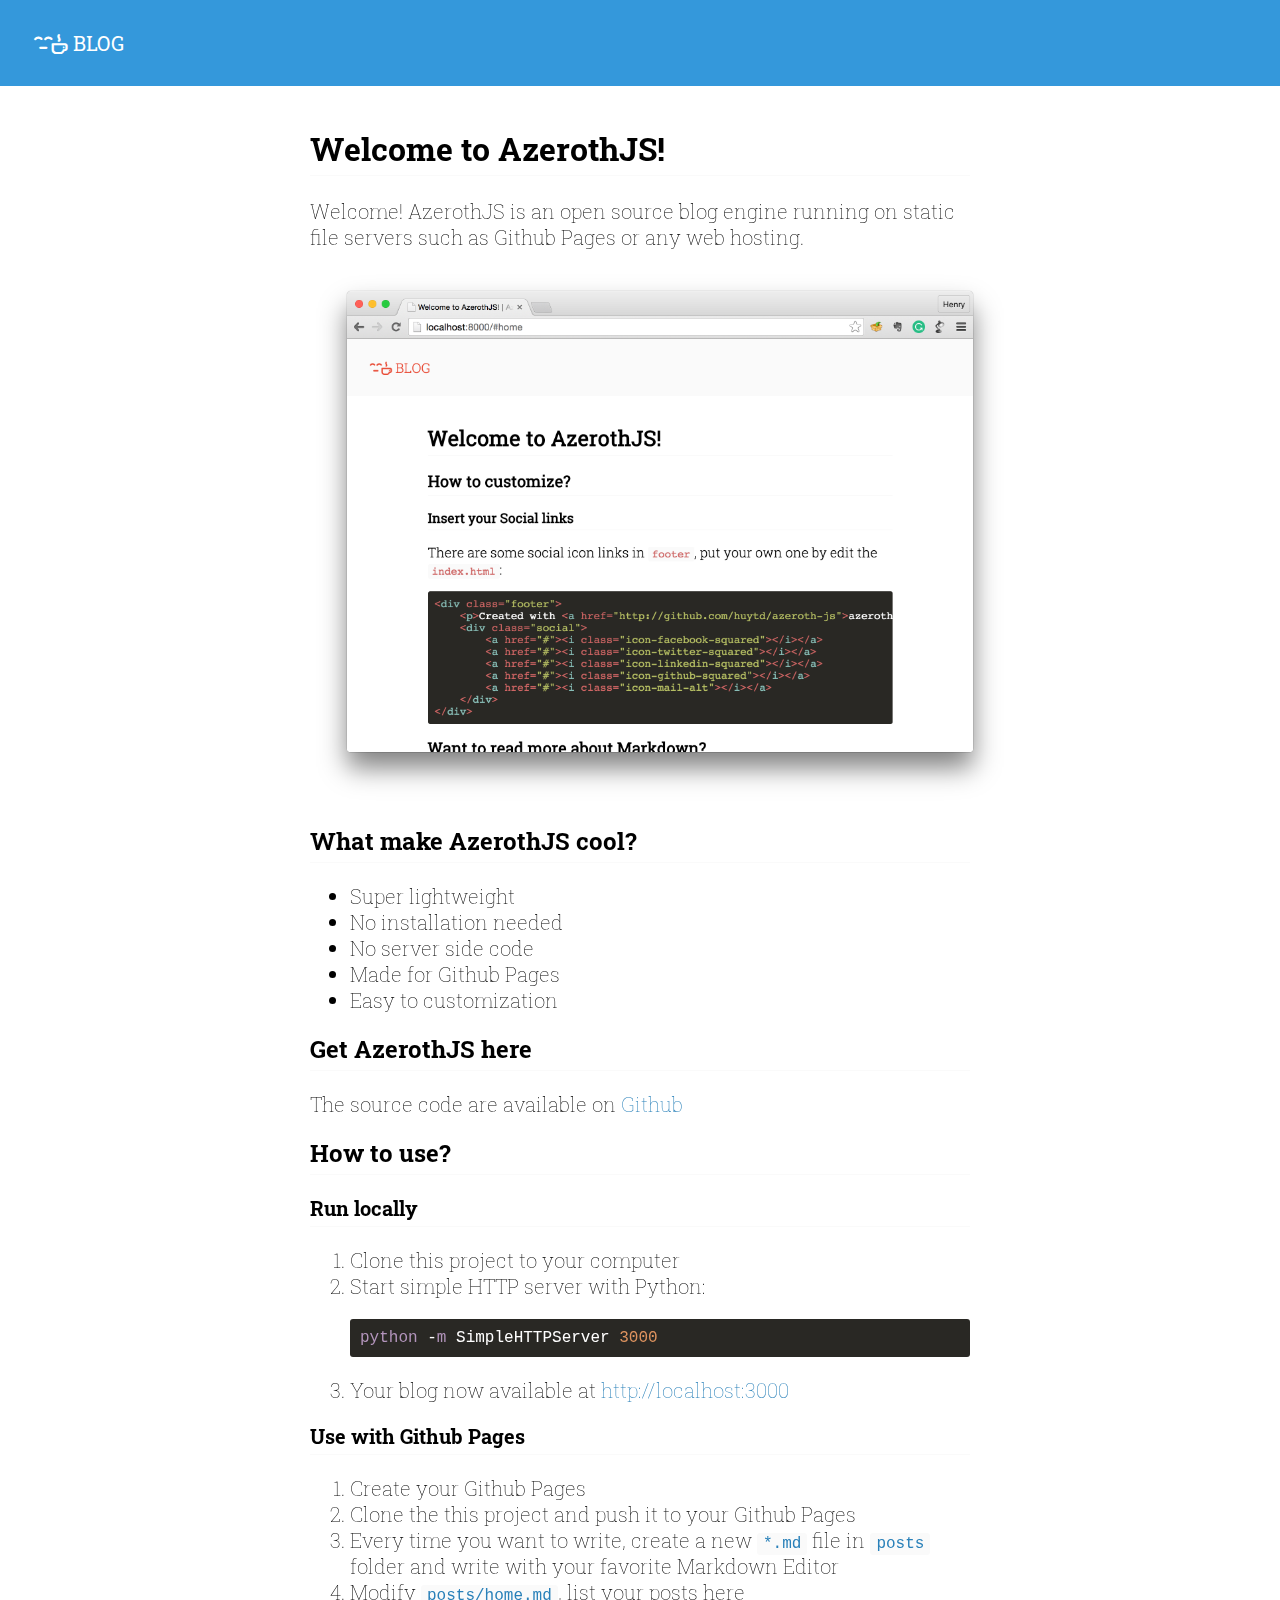
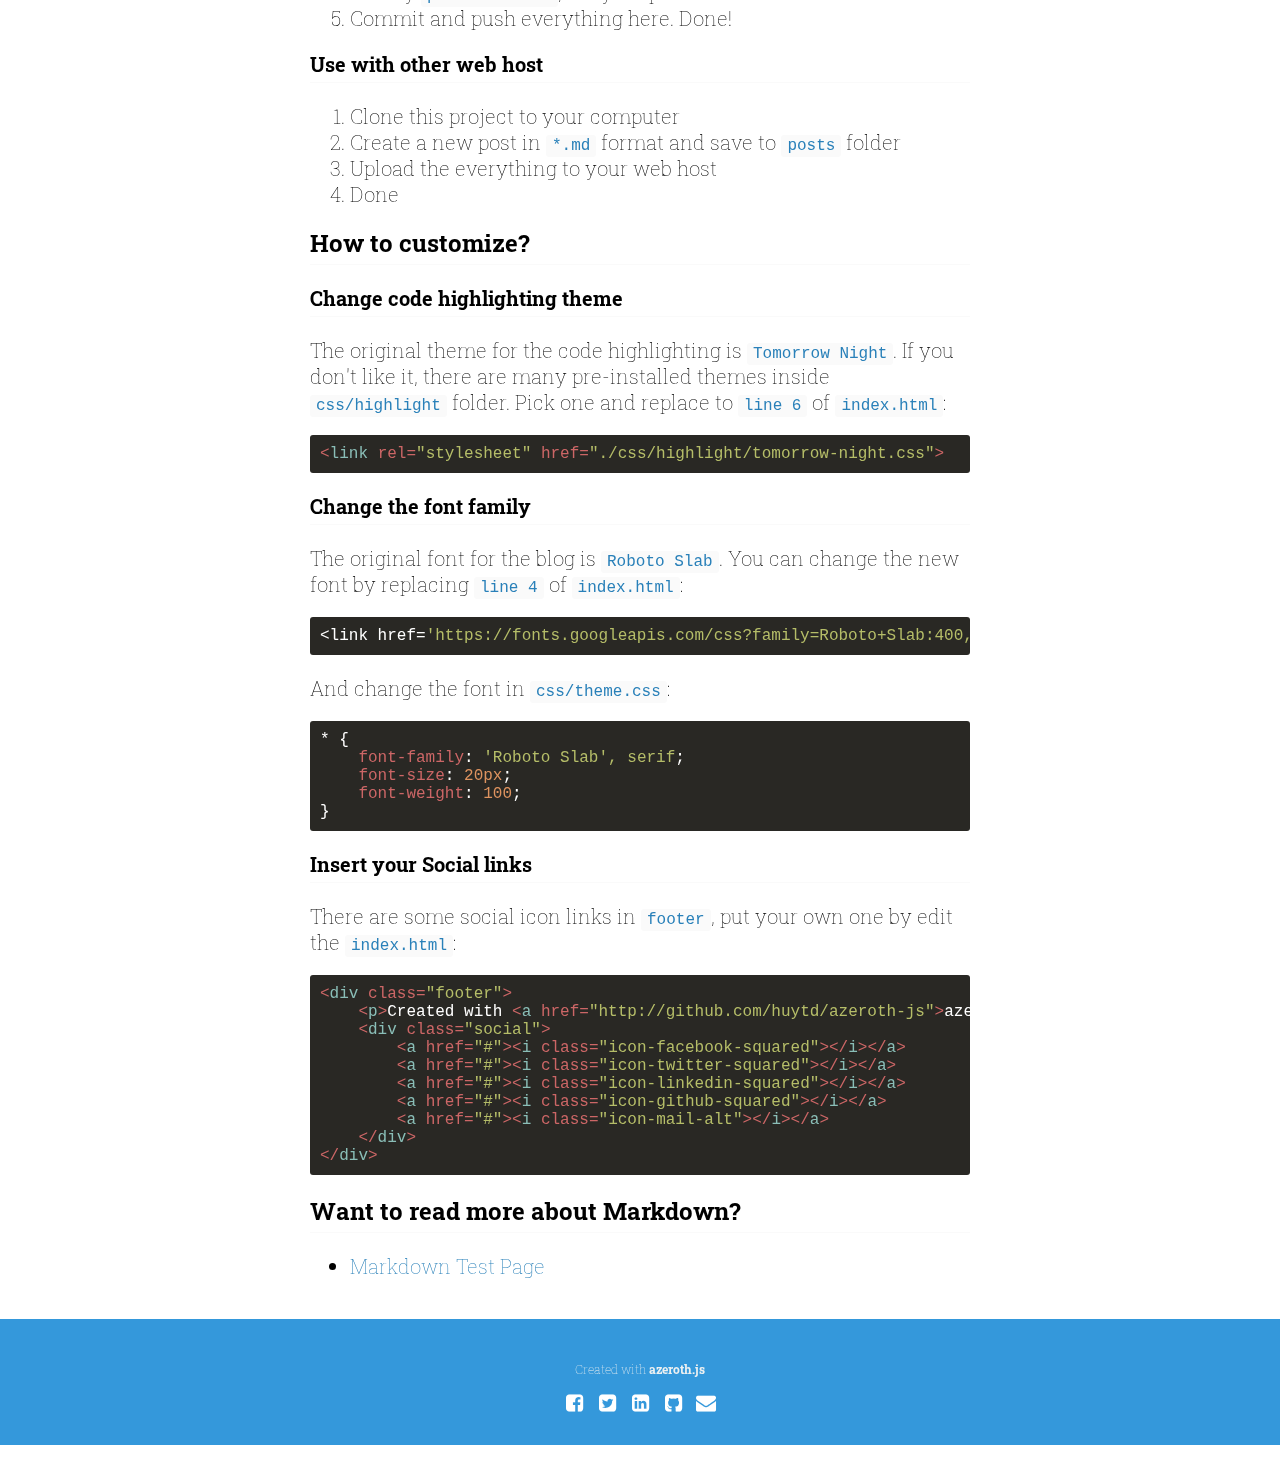
==== index.html @ 51e9a536 "Moved azeroth contents" ====
<html>
    <head>
        <title>Static Blog</title>
        <link href='https://fonts.googleapis.com/css?family=Roboto+Slab:400,300&subset=latin,vietnamese' rel='stylesheet' type='text/css'>
        <link href="./css/theme.css" rel="stylesheet" type="text/css">
        <link rel="stylesheet" href="./css/highlight/tomorrow-night.css">
        <link rel="stylesheet" href="./css/fontello.css">
        <script src="./js/highlight.pack.js"></script>
        <script src="./js/marked.js"></script>
        <script>
        var blogTitle = 'AzerothJS';

        hljs.initHighlightingOnLoad();
        marked.setOptions({
            highlight: function(code) {
                return hljs.highlightAuto(code).value;
            }
        });

        var open = function(url) {
            return new Promise(function(resolve, reject) {
                var xhr = new XMLHttpRequest;
                xhr.open('GET', url, true);

                xhr.onload = function() {
                    if (xhr.status == 200) {
                        resolve(xhr.response);
                    } else {
                        reject();
                    }
                };

                xhr.onerror = function() {
                    reject();
                }

                xhr.send();
            });
        };

        var launch = function() {
            var body = document.querySelector(".main");
            var file = window.location.hash.replace(/#/g, '') + '.md';
            if (body != undefined) {
                open('./posts/' + file).then(function(data) {
                    if (data != '') {
                        var lines = data.split('\n');
                        var title = blogTitle;
                        if (lines.length > 0) title = lines[0].replace(/#/g, '') + ' | ' + blogTitle;
                        body.innerHTML = marked(data);
                        document.title = title;
                    }
                }, function() {
                    open('./posts/home.md').then(function(data) {
                        document.title = blogTitle;
                        body.innerHTML = marked(data);
                    });
                });
            }
        };

        var startup = function() {
            launch();
        };
        </script>
    </head>
    <body onload="startup()" onhashchange="launch()">
        <div class="header">
            <a href="#home"><i class="icon icon-emo-coffee"></i> BLOG</a>
        </div>
        <div class="container">
            <div class="main"></div>
        </div>
	    <div class="footer">
            <p>Created with <a href="http://github.com/huytd/azeroth-js">azeroth.js</a></p>
            <div class="social">
                <a href="#"><i class="icon-facebook-squared"></i></a>
                <a href="#"><i class="icon-twitter-squared"></i></a>
                <a href="#"><i class="icon-linkedin-squared"></i></a>
                <a href="#"><i class="icon-github-squared"></i></a>
                <a href="#"><i class="icon-mail-alt"></i></a>
            </div>
        </div>
        <script>
          (function(i,s,o,g,r,a,m){i['GoogleAnalyticsObject']=r;i[r]=i[r]||function(){
          (i[r].q=i[r].q||[]).push(arguments)},i[r].l=1*new Date();a=s.createElement(o),
          m=s.getElementsByTagName(o)[0];a.async=1;a.src=g;m.parentNode.insertBefore(a,m)
          })(window,document,'script','https://www.google-analytics.com/analytics.js','ga');

          ga('create', 'Insert-Your-GA-ID-Here', 'auto');
          ga('send', 'pageview');
        </script>
    </body>
</html>
---- css/theme.css ----
html{
    -webkit-box-sizing: border-box;
    -moz-box-sizing: border-box;
    box-sizing: border-box;
}

*, *:before, *:after {
    -webkit-box-sizing: inherit;
    -moz-box-sizing: inherit;
    box-sizing: inherit;
}

* {
    font-family: 'Roboto Slab', serif;
    font-size: 20px;
    font-weight: 100;
}

h1 {
    font-size: 1.6em;
}

h2 {
    font-size: 1.2em;
}

h3 {
    font-size: 1.0em;
}

h4 {
    font-size: 0.8em;
}

h5 {
    font-size: 0.6em;
}

h6 {
    font-size: 0.4em;
}

h1, h2, h3, h4, h5, h6 {
    border-bottom: 1px solid #FAFAFA;
    padding-bottom: 5px;
}

strong, b, h1, h2, h3, h4, h5, h6 {
    font-weight: bold;
}

blockquote {
    font-style: italic;
    opacity: 0.6;
    border-left: 3px solid #FAFAFA;
    padding-left: 16px;
}

code {
    background: #FAFAFA;
    color: #2980b9;
    padding: 2px; border-radius: 3px;
    padding-left: 6px; padding-right: 6px;
    font-family: monospace;
    font-size: 0.8em;
}

pre {
    background: #292824 !important;
    padding: 10px; border-radius: 3px;
    font-family: monospace;
    overflow-x: scroll;
}

pre > code {
    padding: 0 !important; margin: 0 !important;
    background: none;
    color: #FFF;
}

pre code, pre code * {
    font-size: 16px !important;
    font-family: monospace !important;
}

pre.math {
  background: transparent !important;
  text-align: center;
  padding-top: 20px; padding-bottom: 20px;
}

code.math {
  background: transparent !important;
}

a {
    text-decoration: none;
    color: #fff;
}

a:hover {
    font-weight: bold;
}

img {
    max-width: 700px;
    border-radius: 3px;
}

html, body {
    margin: 0; padding: 0;
}

.container {
    max-width: 700px;
    height: auto;
    min-height: calc(100vh - 212px);
    margin: 0 auto;
    padding: 20px;
}

.container a {
    color: #2980b9;
}

.header {
    background-color: #3498db;
    padding: 30px;
    color: #FFF;
    font-weight: bold;
    font-size: 22px;
    position: relative;
}

.header .icon {
    margin-right: 10px;
}

.header > a {
    font-weight: 400;
}

.large-image {
    margin-left: calc(-1 * ((50vw - 50%)));
    max-width: 96vw;
    transform: translateX(calc(50vw - 50%));
}

.footer {
    text-align: center;
    background-color: #3498db;
    padding: 30px;
}

.footer p, .footer p > * {
    font-size: 12px;
    color: #ecf0f1;
}

.footer p a {
    font-weight: bold;
}

.footer .social {
    text-align: center;
    margin: 0 auto;
}
---- css/highlight/tomorrow-night.css ----
/* Tomorrow Night Theme */
/* http://jmblog.github.com/color-themes-for-google-code-highlightjs */
/* Original theme - https://github.com/chriskempson/tomorrow-theme */
/* http://jmblog.github.com/color-themes-for-google-code-highlightjs */

/* Tomorrow Comment */
.hljs-comment {
  color: #969896;
}

/* Tomorrow Red */
.hljs-variable,
.hljs-attribute,
.hljs-tag,
.hljs-regexp,
.ruby .hljs-constant,
.xml .hljs-tag .hljs-title,
.xml .hljs-pi,
.xml .hljs-doctype,
.html .hljs-doctype,
.css .hljs-id,
.css .hljs-class,
.css .hljs-pseudo {
  color: #cc6666;
}

/* Tomorrow Orange */
.hljs-number,
.hljs-preprocessor,
.hljs-pragma,
.hljs-built_in,
.hljs-literal,
.hljs-params,
.hljs-constant {
  color: #de935f;
}

/* Tomorrow Yellow */
.ruby .hljs-class .hljs-title,
.css .hljs-rule .hljs-attribute {
  color: #f0c674;
}

/* Tomorrow Green */
.hljs-string,
.hljs-value,
.hljs-inheritance,
.hljs-header,
.hljs-name,
.ruby .hljs-symbol,
.xml .hljs-cdata {
  color: #b5bd68;
}

/* Tomorrow Aqua */
.hljs-title,
.css .hljs-hexcolor {
  color: #8abeb7;
}

/* Tomorrow Blue */
.hljs-function,
.python .hljs-decorator,
.python .hljs-title,
.ruby .hljs-function .hljs-title,
.ruby .hljs-title .hljs-keyword,
.perl .hljs-sub,
.javascript .hljs-title,
.coffeescript .hljs-title {
  color: #81a2be;
}

/* Tomorrow Purple */
.hljs-keyword,
.javascript .hljs-function {
  color: #b294bb;
}

.hljs {
  display: block;
  overflow-x: auto;
  background: #1d1f21;
  color: #c5c8c6;
  padding: 0.5em;
  -webkit-text-size-adjust: none;
}

.coffeescript .javascript,
.javascript .xml,
.tex .hljs-formula,
.xml .javascript,
.xml .vbscript,
.xml .css,
.xml .hljs-cdata {
  opacity: 0.5;
}
---- css/fontello.css ----
@font-face {
  font-family: 'fontello';
  src: url('../font/fontello.eot?19053948');
  src: url('../font/fontello.eot?19053948#iefix') format('embedded-opentype'),
       url('../font/fontello.woff?19053948') format('woff'),
       url('../font/fontello.ttf?19053948') format('truetype'),
       url('../font/fontello.svg?19053948#fontello') format('svg');
  font-weight: normal;
  font-style: normal;
}
/* Chrome hack: SVG is rendered more smooth in Windozze. 100% magic, uncomment if you need it. */
/* Note, that will break hinting! In other OS-es font will be not as sharp as it could be */
/*
@media screen and (-webkit-min-device-pixel-ratio:0) {
  @font-face {
    font-family: 'fontello';
    src: url('../font/fontello.svg?19053948#fontello') format('svg');
  }
}
*/
 
 [class^="icon-"]:before, [class*=" icon-"]:before {
  font-family: "fontello";
  font-style: normal;
  font-weight: normal;
  speak: none;
 
  display: inline-block;
  text-decoration: inherit;
  width: 1em;
  margin-right: .2em;
  text-align: center;
  /* opacity: .8; */
 
  /* For safety - reset parent styles, that can break glyph codes*/
  font-variant: normal;
  text-transform: none;
 
  /* fix buttons height, for twitter bootstrap */
  line-height: 1em;
 
  /* Animation center compensation - margins should be symmetric */
  /* remove if not needed */
  margin-left: .2em;
 
  /* you can be more comfortable with increased icons size */
  /* font-size: 120%; */
 
  /* Font smoothing. That was taken from TWBS */
  -webkit-font-smoothing: antialiased;
  -moz-osx-font-smoothing: grayscale;
 
  /* Uncomment for 3D effect */
  /* text-shadow: 1px 1px 1px rgba(127, 127, 127, 0.3); */
}
 
.icon-emo-coffee:before { content: '\e800'; } /* '' */
.icon-emo-sunglasses:before { content: '\e801'; } /* '' */
.icon-emo-wink:before { content: '\e802'; } /* '' */
.icon-emo-grin:before { content: '\e803'; } /* '' */
.icon-emo-shoot:before { content: '\e804'; } /* '' */
.icon-mail:before { content: '\e805'; } /* '' */
.icon-mail-alt:before { content: '\e806'; } /* '' */
.icon-heart-empty:before { content: '\e807'; } /* '' */
.icon-heart:before { content: '\e808'; } /* '' */
.icon-star-empty:before { content: '\e809'; } /* '' */
.icon-star:before { content: '\e80a'; } /* '' */
.icon-thumbs-up:before { content: '\e80b'; } /* '' */
.icon-thumbs-down:before { content: '\e80c'; } /* '' */
.icon-thumbs-up-alt:before { content: '\e80d'; } /* '' */
.icon-thumbs-down-alt:before { content: '\e80e'; } /* '' */
.icon-left-open:before { content: '\e80f'; } /* '' */
.icon-right-open:before { content: '\e810'; } /* '' */
.icon-up-open:before { content: '\e811'; } /* '' */
.icon-down-open:before { content: '\e812'; } /* '' */
.icon-facebook:before { content: '\e813'; } /* '' */
.icon-facebook-squared:before { content: '\e814'; } /* '' */
.icon-github:before { content: '\e815'; } /* '' */
.icon-github-squared:before { content: '\e816'; } /* '' */
.icon-github-circled:before { content: '\e817'; } /* '' */
.icon-linkedin-squared:before { content: '\e818'; } /* '' */
.icon-linkedin:before { content: '\e819'; } /* '' */
.icon-skype:before { content: '\e81a'; } /* '' */
.icon-slack:before { content: '\e81b'; } /* '' */
.icon-stackexchange:before { content: '\e81c'; } /* '' */
.icon-stackoverflow:before { content: '\e81d'; } /* '' */
.icon-twitter-squared:before { content: '\e81e'; } /* '' */
.icon-twitter:before { content: '\e81f'; } /* '' */
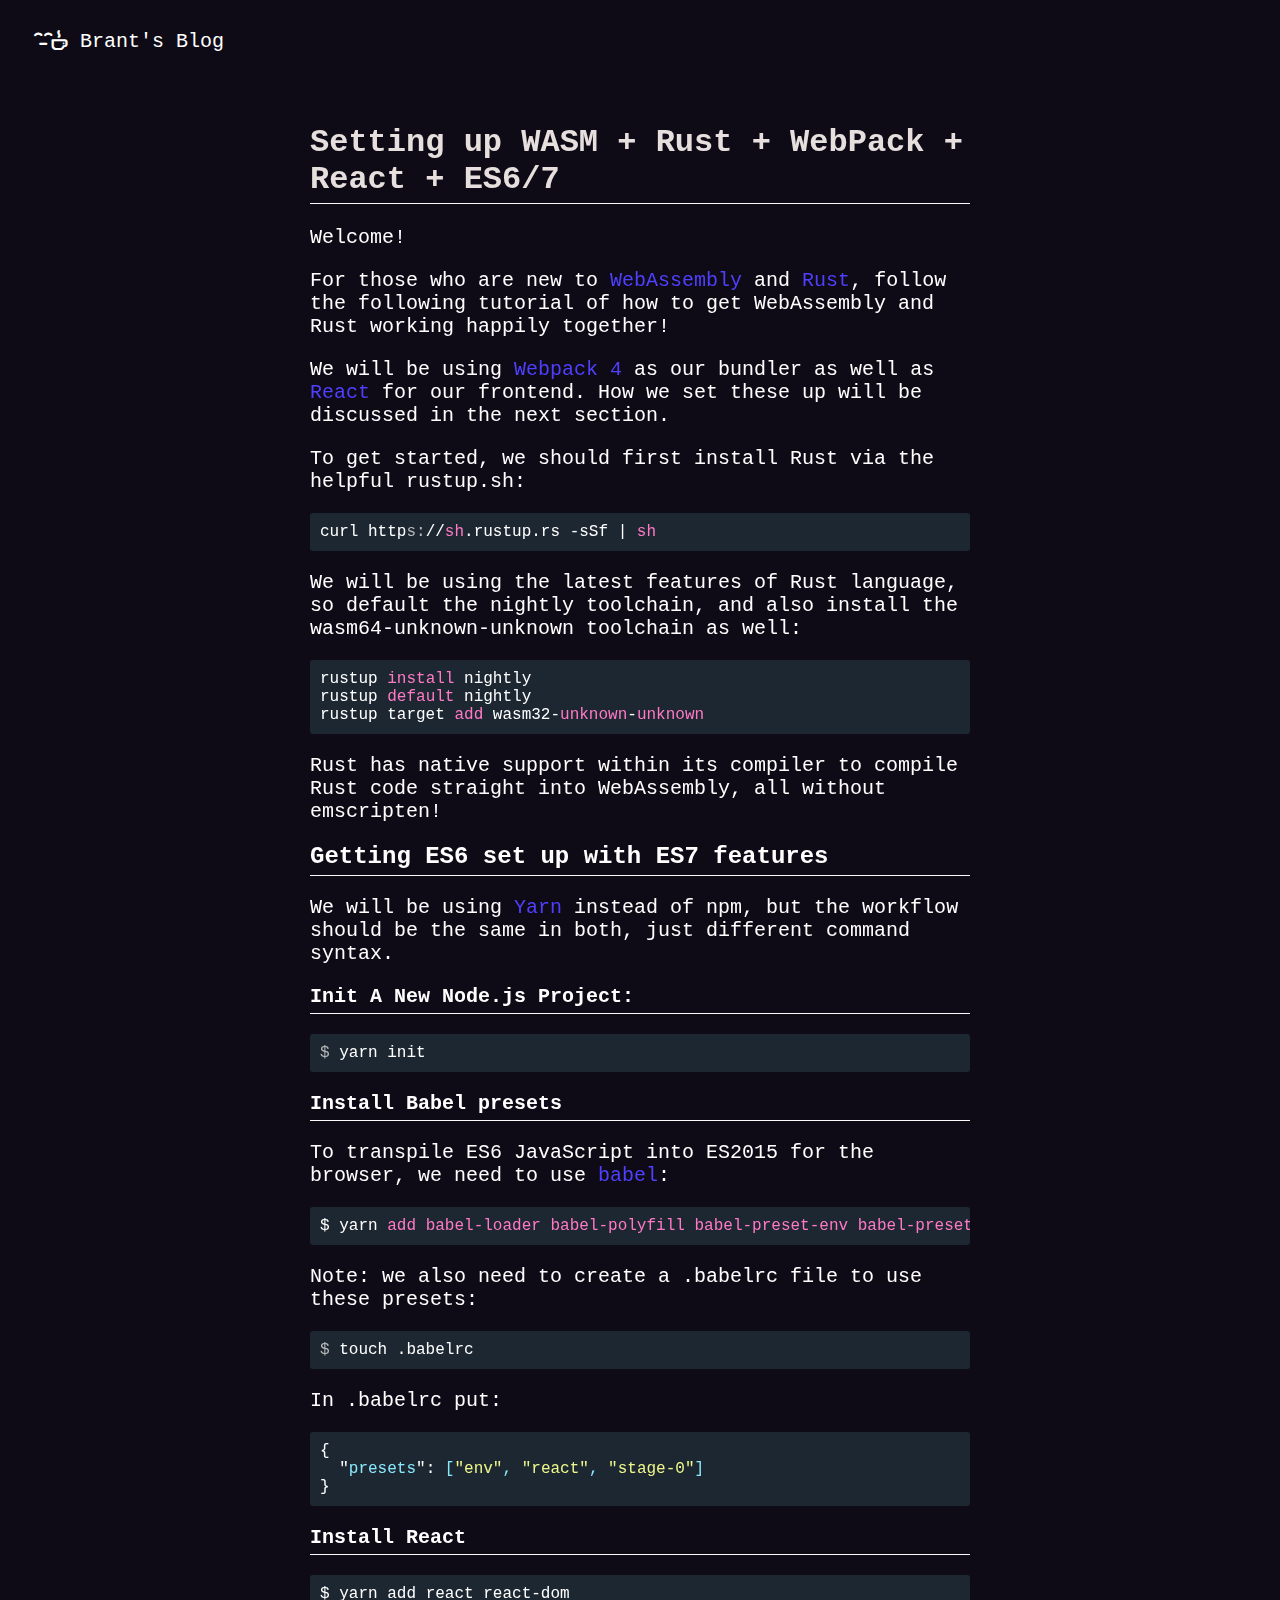
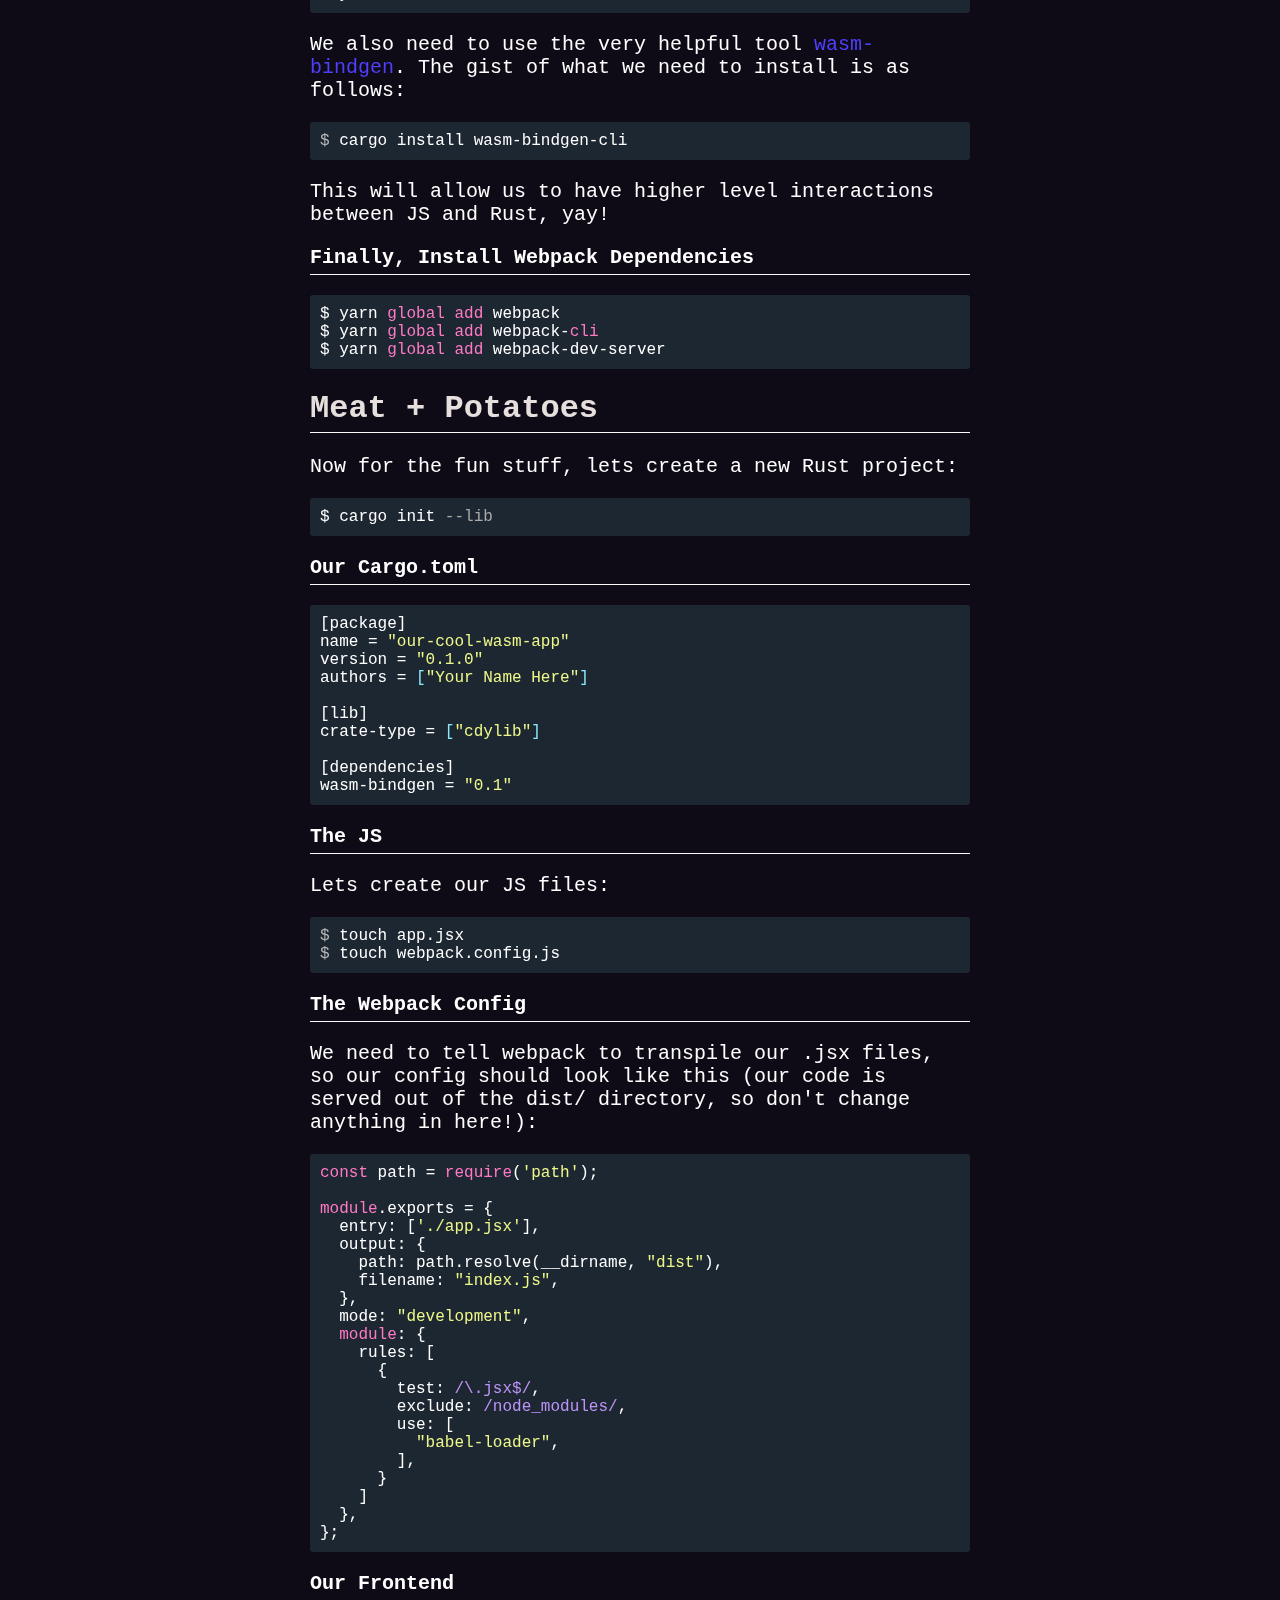
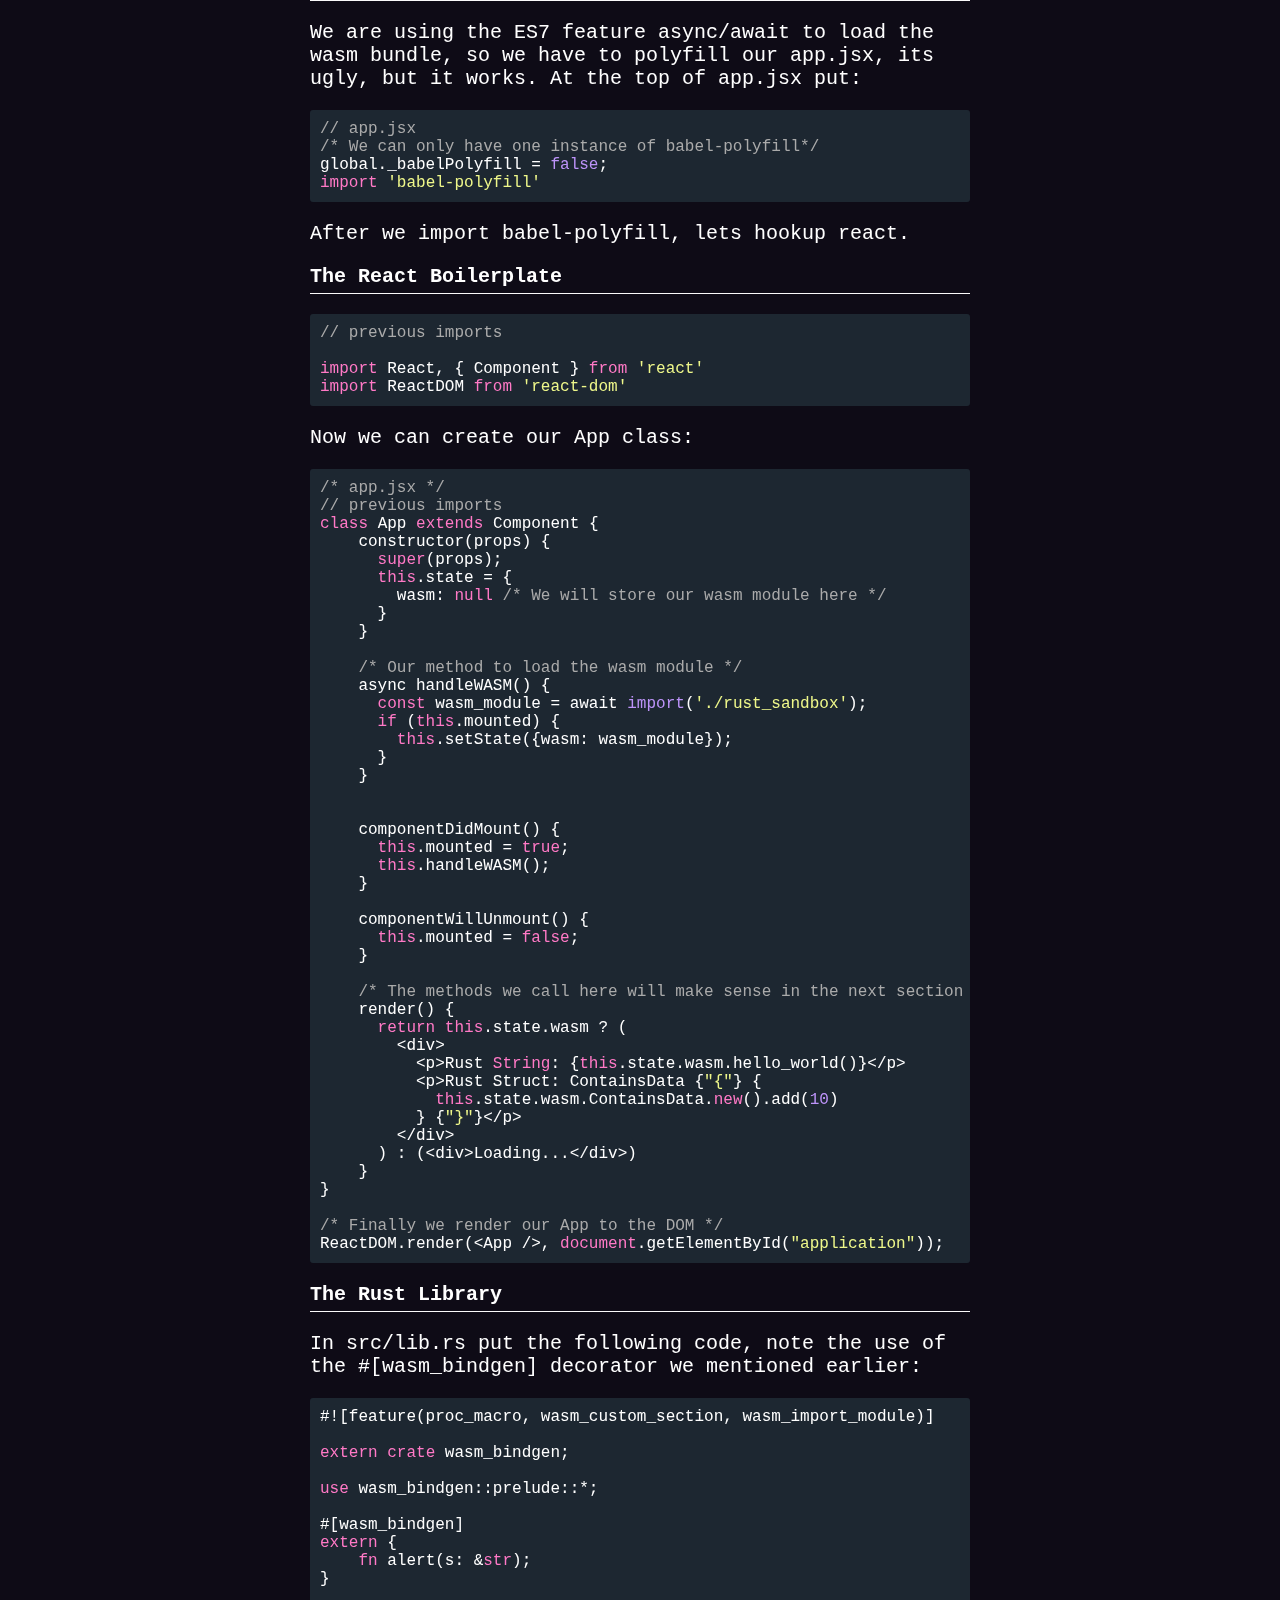
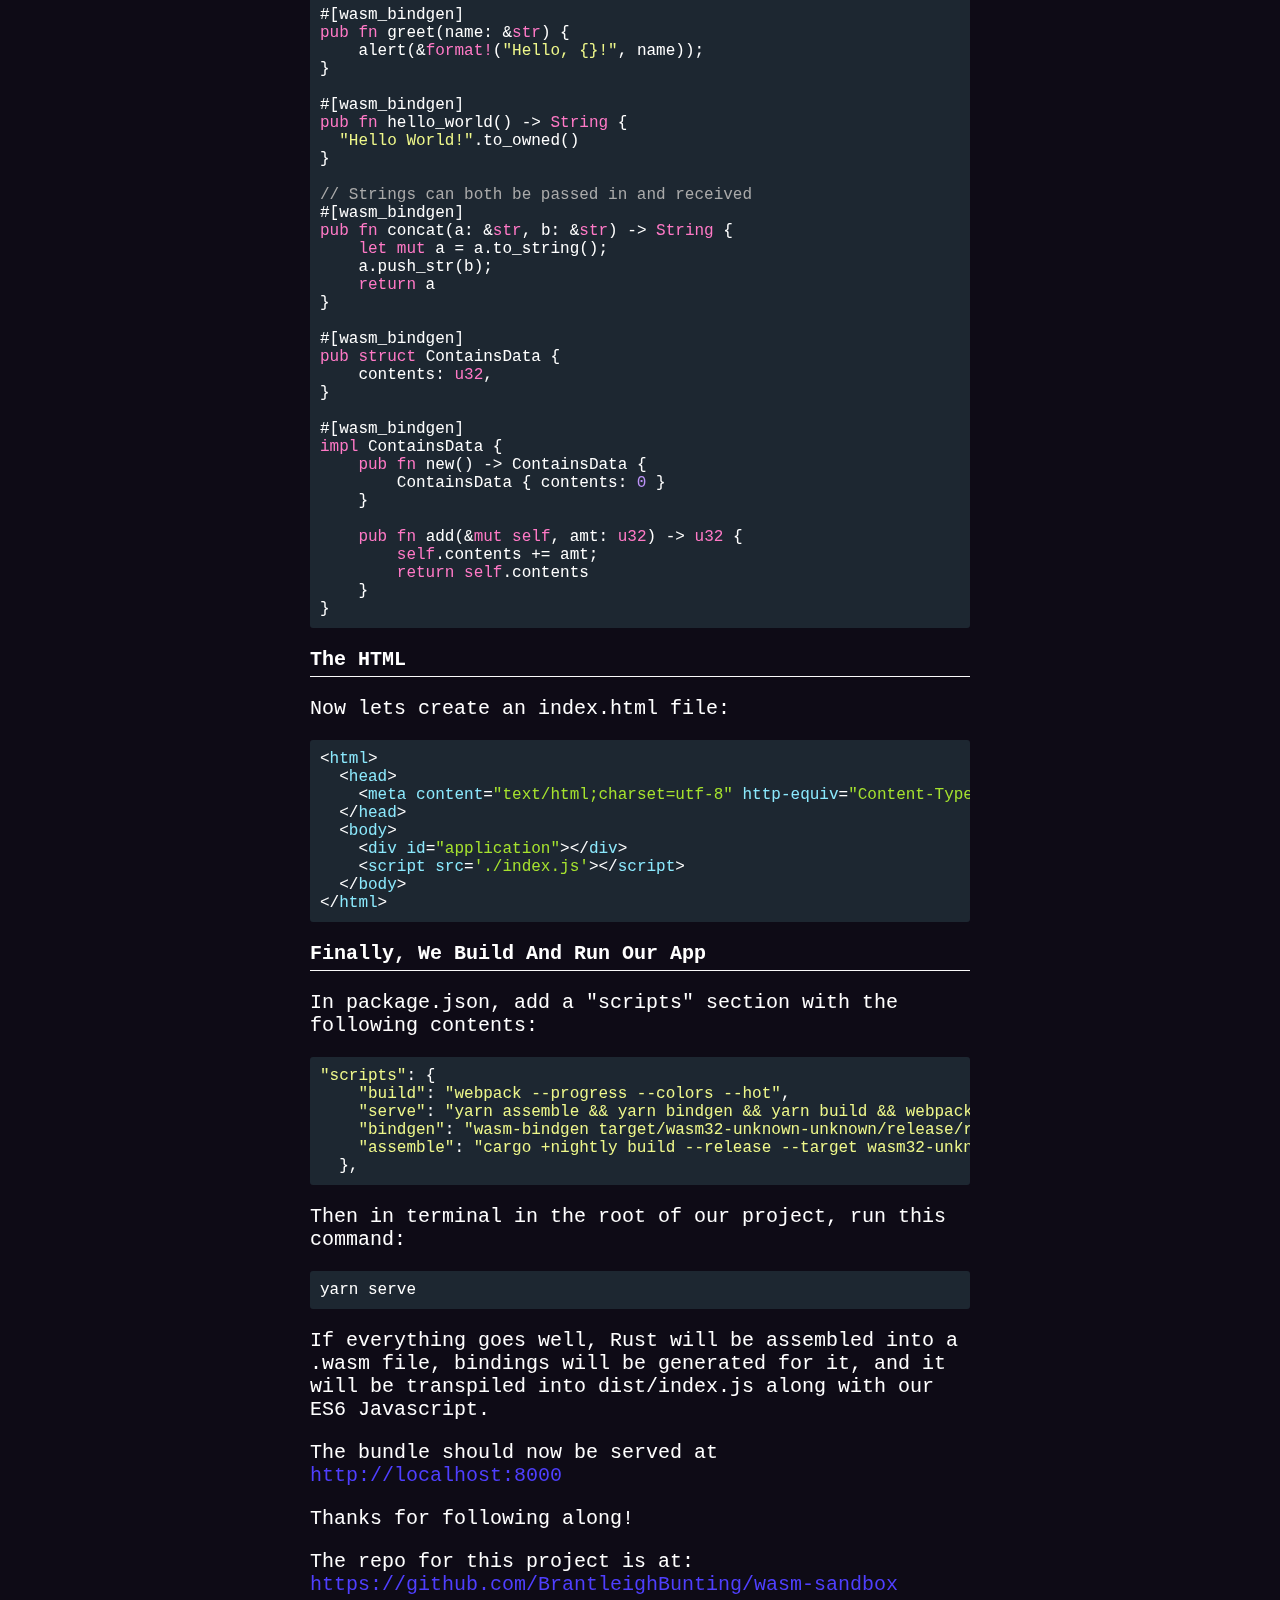
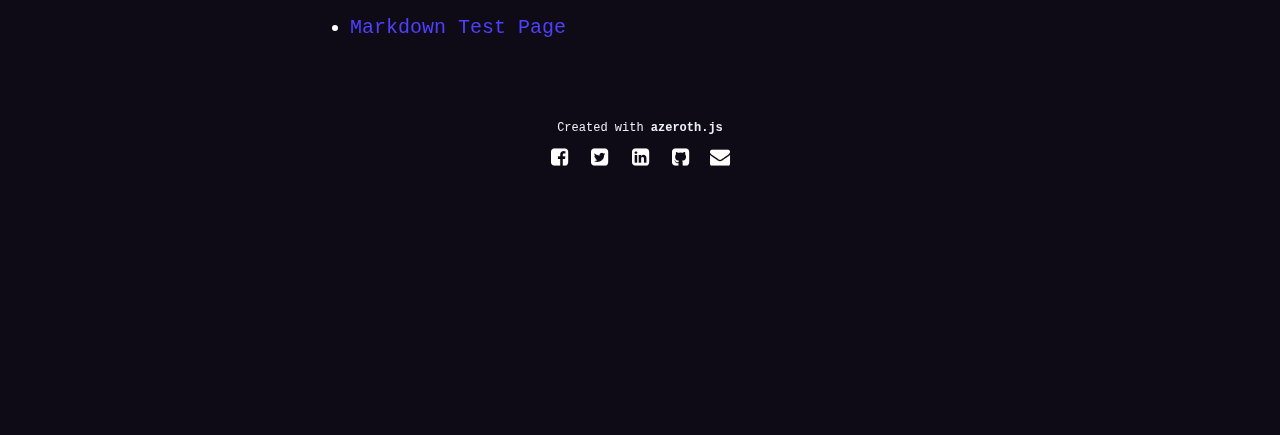
==== commit 0faa94a9: "My first blog post and styling" ====
--- a/index.html
+++ b/index.html
@@ -1,14 +1,14 @@
 <html>
     <head>
-        <title>Static Blog</title>
-        <link href='https://fonts.googleapis.com/css?family=Roboto+Slab:400,300&subset=latin,vietnamese' rel='stylesheet' type='text/css'>
+        <title>Setting up WASM + Rust + WebPack + React + ES6/7</title>
+        <link href='https://fonts.googleapis.com/css?family=Roboto+Slab:400,300&subset=latin,english' rel='stylesheet' type='text/css'>
         <link href="./css/theme.css" rel="stylesheet" type="text/css">
-        <link rel="stylesheet" href="./css/highlight/tomorrow-night.css">
+        <link rel="stylesheet" href="./css/highlight/darkula.css">
         <link rel="stylesheet" href="./css/fontello.css">
         <script src="./js/highlight.pack.js"></script>
         <script src="./js/marked.js"></script>
         <script>
-        var blogTitle = 'AzerothJS';
+        var blogTitle = 'Setting up WASM + Rust + WebPack + React + ES6/7';
 
         hljs.initHighlightingOnLoad();
         marked.setOptions({
@@ -66,7 +66,7 @@
     </head>
     <body onload="startup()" onhashchange="launch()">
         <div class="header">
-            <a href="#home"><i class="icon icon-emo-coffee"></i> BLOG</a>
+            <a href="#home"><i class="icon icon-emo-coffee"></i> Brant's Blog</a>
         </div>
         <div class="container">
             <div class="main"></div>
--- a/css/theme.css
+++ b/css/theme.css
@@ -2,6 +2,7 @@
     -webkit-box-sizing: border-box;
     -moz-box-sizing: border-box;
     box-sizing: border-box;
+    background-color: #0E0B16;
 }
 
 *, *:before, *:after {
@@ -11,13 +12,15 @@
 }
 
 * {
-    font-family: 'Roboto Slab', serif;
+    font-family: 'inconsolata', monospace;
     font-size: 20px;
     font-weight: 100;
+    color: #FFF;
 }
 
 h1 {
     font-size: 1.6em;
+    color: #E7DFDD;
 }
 
 h2 {
@@ -66,7 +69,7 @@
 }
 
 pre {
-    background: #292824 !important;
+    background: #1D2731 !important;
     padding: 10px; border-radius: 3px;
     font-family: monospace;
     overflow-x: scroll;
@@ -109,6 +112,7 @@
 
 html, body {
     margin: 0; padding: 0;
+    background-color: #0E0B16;
 }
 
 .container {
@@ -120,11 +124,11 @@
 }
 
 .container a {
-    color: #2980b9;
+    color: #4F3FFF;
 }
 
 .header {
-    background-color: #3498db;
+    background-color: #0E0B16;
     padding: 30px;
     color: #FFF;
     font-weight: bold;
@@ -148,7 +152,7 @@
 
 .footer {
     text-align: center;
-    background-color: #3498db;
+    background-color: #0E0B16;
     padding: 30px;
 }
 
--- a/css/highlight/darkula.css
+++ b/css/highlight/darkula.css
@@ -0,0 +1,164 @@
+/*
+
+Darkula color scheme from the JetBrains family of IDEs
+
+*/
+
+
+.hljs {
+  display: block;
+  overflow-x: auto;
+  padding: 0.5em;
+  background: #2b2b2b;
+  -webkit-text-size-adjust: none;
+}
+.hljs-title,
+.hljs-class .hljs-title,
+.hljs-class .hljs-title:last-child  {
+  color: #FFF;
+}
+
+
+
+.hljs,
+.hljs-tag,
+.css .hljs-rule,
+.css .hljs-value,
+.aspectj .hljs-function,
+.css .hljs-function .hljs-preprocessor,
+.hljs-pragma {
+  color: #FFF;
+}
+
+.hljs-strongemphasis,
+.hljs-strong,
+.hljs-emphasis {
+  color: #a8a8a2;
+}
+
+.hljs-bullet,
+.hljs-blockquote,
+.hljs-horizontal_rule,
+.hljs-number,
+.hljs-regexp,
+.hljs-literal,
+.hljs-hexcolor {
+  color: #BD93F9;
+}
+
+.hljs-tag .hljs-value,
+.hljs-code,
+.css .hljs-class {
+  color: #a6e22e;
+}
+
+.hljs-link_url {
+  font-size: 80%;
+}
+
+.hljs-emphasis,
+.hljs-strongemphasis,
+.hljs-typename {
+  font-style: italic;
+}
+
+
+.hljs-function,
+.hljs-change,
+.hljs-winutils,
+.hljs-flow,
+.nginx .hljs-title,
+.tex .hljs-special,
+.hljs-header,
+.hljs-attribute,
+.hljs-symbol,
+.hljs-symbol .hljs-string,
+.hljs-tag .hljs-title,
+.hljs-value,
+
+.css .hljs-tag,
+.css .unit,
+.css .hljs-important {
+  color: #8BE9FD;
+}
+
+.hljs-constant,
+.hljs-typename,
+.css .hljs-attribute {
+  color: #cb7832;
+}
+
+.hljs-variable,
+.hljs-params,
+.hljs-aspect .hljs-title {
+  color: #b9b9b9;
+}
+
+/*
+keywords are pink
+*/
+.hljs-keyword,
+.alias .hljs-keyword,
+.ruby .hljs-class .hljs-keyword:first-child,
+.ruby .hljs-function .hljs-keyword,
+.alias .hljs-keyword:first-child,
+.hljs-function .hljs-keyword,
+.hljs-class .hljs-keyword:first-child,
+.hljs-aspect .hljs-keyword:first-child,
+.hljs-built_in {
+  color: #FF79C6
+}
+
+.hljs-string,
+.css .hljs-id,
+.hljs-subst,
+.hljs-type,
+.ruby .hljs-class .hljs-parent,
+
+.django .hljs-template_tag,
+.django .hljs-variable,
+.smalltalk .hljs-class,
+.django .hljs-filter .hljs-argument,
+.smalltalk .hljs-localvars,
+.smalltalk .hljs-array,
+.hljs-attr_selector,
+.hljs-pseudo,
+.hljs-addition,
+.hljs-stream,
+.hljs-envvar,
+.apache .hljs-tag,
+.apache .hljs-cbracket,
+.tex .hljs-command,
+.hljs-prompt,
+.hljs-link_label,
+.hljs-link_url,
+.hljs-name {
+  color: #EEF78A;
+}
+
+.hljs-comment,
+.hljs-annotation,
+.hljs-pi,
+.hljs-doctype,
+.hljs-deletion,
+.hljs-shebang,
+.apache .hljs-sqbracket,
+.tex .hljs-formula {
+  color: #AAA;
+}
+
+.hljs-decorator {
+  color: #bab429;
+}
+
+.coffeescript .javascript,
+.javascript .xml,
+.tex .hljs-formula,
+.xml .javascript,
+.xml .vbscript,
+.xml .css,
+.xml .hljs-cdata,
+.xml .php,
+.php .xml {
+  opacity: 0.5;
+}
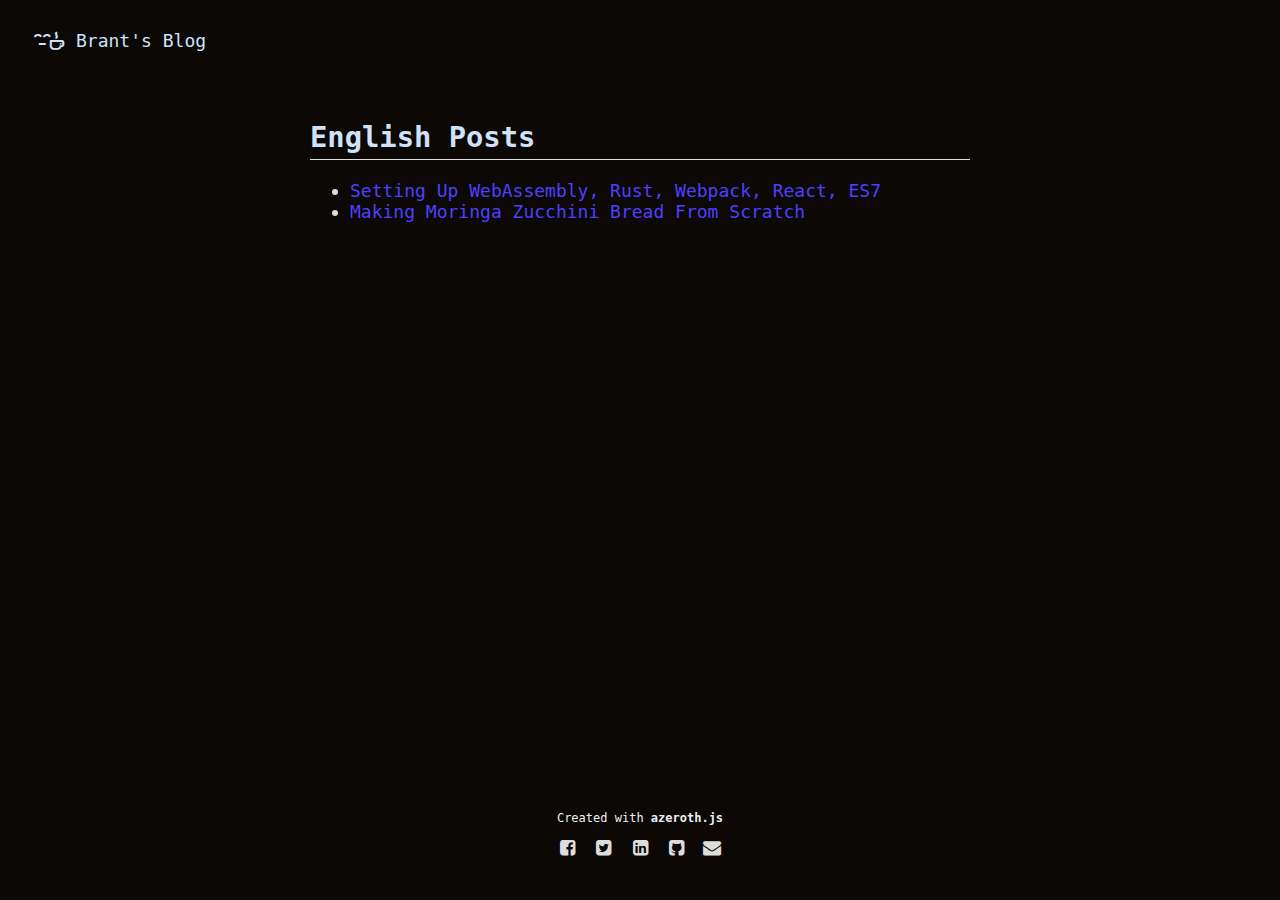
==== commit 96755d0e: "Changed some things" ====
--- a/index.html
+++ b/index.html
@@ -66,7 +66,7 @@
     </head>
     <body onload="startup()" onhashchange="launch()">
         <div class="header">
-            <a href="#home"><i class="icon icon-emo-coffee"></i> Brant's Blog</a>
+            <a style="color:#D0E1F9;" href="#home"><i style="color:#D0E1F9;" class="icon icon-emo-coffee"></i> Brant's Blog</a>
         </div>
         <div class="container">
             <div class="main"></div>
--- a/css/theme.css
+++ b/css/theme.css
@@ -2,7 +2,7 @@
     -webkit-box-sizing: border-box;
     -moz-box-sizing: border-box;
     box-sizing: border-box;
-    background-color: #0E0B16;
+    background-color: #0B0805;
 }
 
 *, *:before, *:after {
@@ -13,38 +13,43 @@
 
 * {
     font-family: 'inconsolata', monospace;
-    font-size: 20px;
+    font-size: 18px;
     font-weight: 100;
-    color: #FFF;
+    color: #DDD;
 }
 
 h1 {
     font-size: 1.6em;
-    color: #E7DFDD;
+    color: #D0E1F9;
 }
 
 h2 {
     font-size: 1.2em;
+    color: #D0E1F9;
 }
 
 h3 {
     font-size: 1.0em;
+    color: #D0E1F9;
 }
 
 h4 {
     font-size: 0.8em;
+    color: #D0E1F9;
 }
 
 h5 {
     font-size: 0.6em;
+    color: #D0E1F9;
 }
 
 h6 {
     font-size: 0.4em;
+    color: #D0E1F9;
 }
 
 h1, h2, h3, h4, h5, h6 {
-    border-bottom: 1px solid #FAFAFA;
+    border-bottom: 1px solid #DFDCE3;
     padding-bottom: 5px;
 }
 
@@ -112,7 +117,7 @@
 
 html, body {
     margin: 0; padding: 0;
-    background-color: #0E0B16;
+    background-color: #0B0805;
 }
 
 .container {
@@ -128,7 +133,7 @@
 }
 
 .header {
-    background-color: #0E0B16;
+    background-color: #0B0805;
     padding: 30px;
     color: #FFF;
     font-weight: bold;
@@ -152,7 +157,7 @@
 
 .footer {
     text-align: center;
-    background-color: #0E0B16;
+    background-color: #0B0805;
     padding: 30px;
 }
 
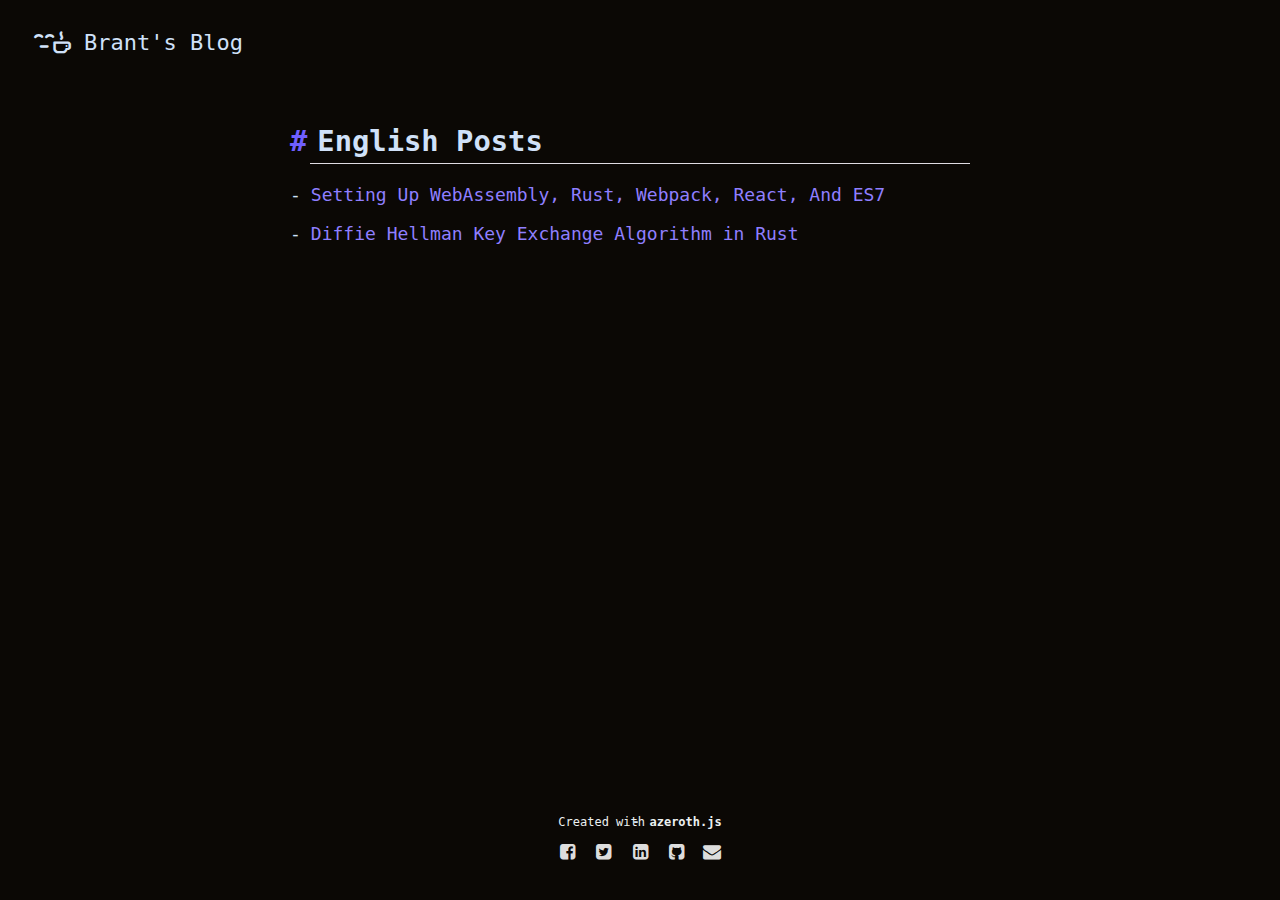
==== commit eeaeed30: "Updated styling, added a new article about Diffie Hellman Key Exchange" ====
--- a/index.html
+++ b/index.html
@@ -66,7 +66,7 @@
     </head>
     <body onload="startup()" onhashchange="launch()">
         <div class="header">
-            <a style="color:#D0E1F9;" href="#home"><i style="color:#D0E1F9;" class="icon icon-emo-coffee"></i> Brant's Blog</a>
+            <a style="font-size:1.0em;color:#D0E1F9;" href="#home"><i style="font-size:1.0em;color:#D0E1F9;" class="icon icon-emo-coffee"></i> Brant's Blog</a>
         </div>
         <div class="container">
             <div class="main"></div>
--- a/css/theme.css
+++ b/css/theme.css
@@ -18,12 +18,42 @@
     color: #DDD;
 }
 
+p > a:before {
+    color: #D0E1F9;
+    margin-left: -20px;
+    margin-right: 10px;
+    content: "-";
+}
+
+h1:before {
+    color: #6F5FFF;
+    margin-left: -20px;
+    margin-right: 10px;
+    content: "#";
+}
+
+h2:before {
+    color: #6F5FFF;
+    margin-left: -20px;
+    margin-right: 10px;
+    content: counter(first) ".";
+}
+
+h3:before {
+    color: #4F3FFF;
+    /*margin-left: -20px;*/
+    margin-right: 10px;
+    content: "-";
+}
+
 h1 {
     font-size: 1.6em;
     color: #D0E1F9;
 }
 
 h2 {
+    counter-increment: first;
+    counter-reset: second;
     font-size: 1.2em;
     color: #D0E1F9;
 }
@@ -48,7 +78,7 @@
     color: #D0E1F9;
 }
 
-h1, h2, h3, h4, h5, h6 {
+h1, h2, h4, h5, h6 {
     border-bottom: 1px solid #DFDCE3;
     padding-bottom: 5px;
 }
@@ -65,12 +95,12 @@
 }
 
 code {
-    background: #FAFAFA;
-    color: #2980b9;
-    padding: 2px; border-radius: 3px;
+    background: #1D2731;
+    color: #FFF;
+    padding: 3px; border-radius: 3px;
     padding-left: 6px; padding-right: 6px;
     font-family: monospace;
-    font-size: 0.8em;
+    font-size: 1.0em;
 }
 
 pre {
@@ -129,7 +159,8 @@
 }
 
 .container a {
-    color: #4F3FFF;
+    /* 4F3FFF */
+    color: #8F7FFF;
 }
 
 .header {
--- a/css/highlight/darkula.css
+++ b/css/highlight/darkula.css
@@ -43,13 +43,13 @@
 .hljs-regexp,
 .hljs-literal,
 .hljs-hexcolor {
-  color: #BD93F9;
+  color: #8F7FFF;
 }
 
 .hljs-tag .hljs-value,
 .hljs-code,
 .css .hljs-class {
-  color: #a6e22e;
+  color: #5F5F77;
 }
 
 .hljs-link_url {
@@ -79,7 +79,7 @@
 .css .hljs-tag,
 .css .unit,
 .css .hljs-important {
-  color: #8BE9FD;
+  color: #8F7FFF;
 }
 
 .hljs-constant,
@@ -106,7 +106,8 @@
 .hljs-class .hljs-keyword:first-child,
 .hljs-aspect .hljs-keyword:first-child,
 .hljs-built_in {
-  color: #FF79C6
+ /* color: #FF79C6 */
+ color: #8F7FFF;
 }
 
 .hljs-string,
@@ -133,7 +134,7 @@
 .hljs-link_label,
 .hljs-link_url,
 .hljs-name {
-  color: #EEF78A;
+  color: #FF79C6;
 }
 
 .hljs-comment,
